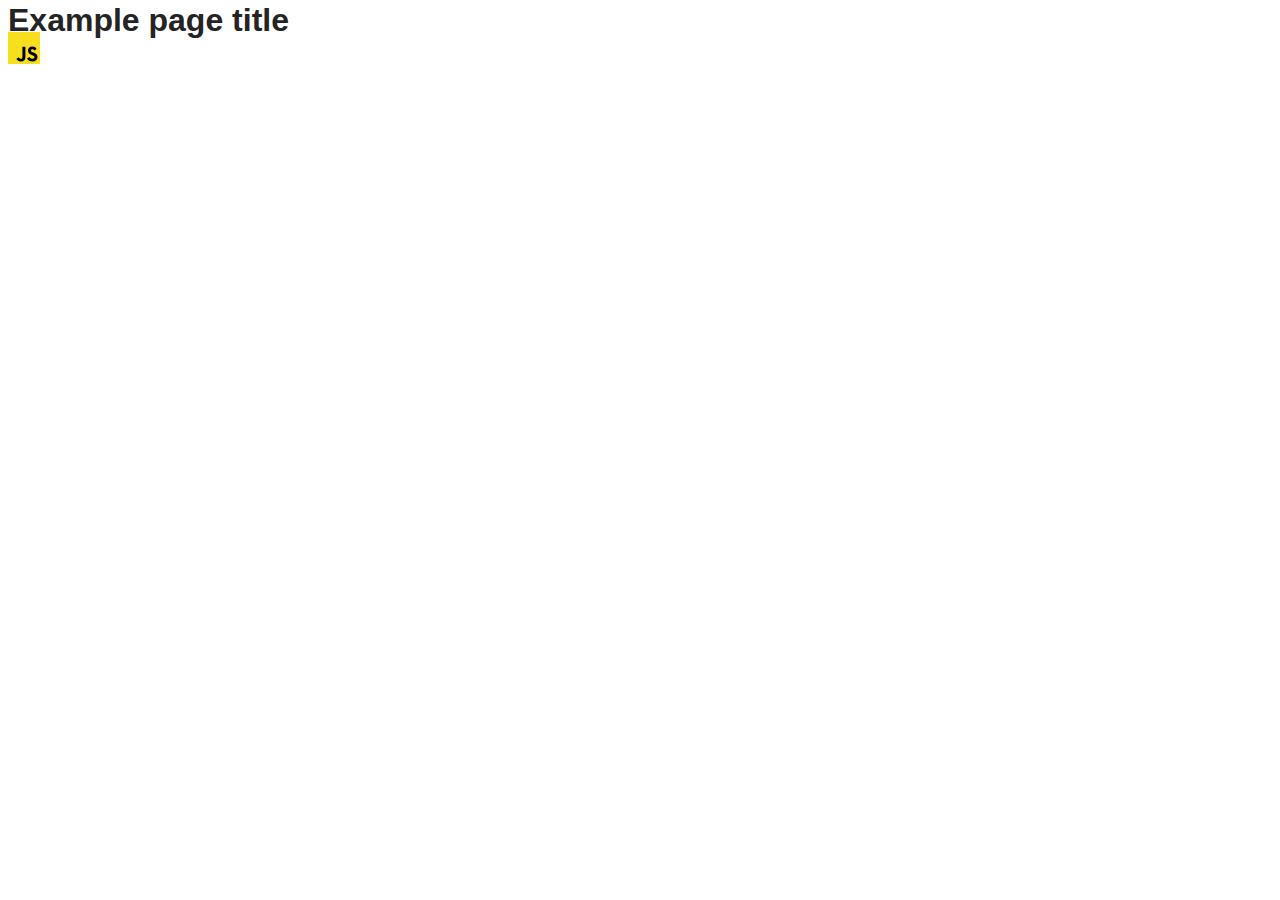
==== src/index.html @ f690c70f "Initial commit" ====
<!DOCTYPE html>
<html lang="en">
  <head>
    <meta charset="UTF-8" />
    <link rel="icon" type="image/svg+xml" href="/favicon.svg" />
    <meta name="viewport" content="width=device-width, initial-scale=1.0" />
    <title>Vanilla App Template</title>
    <link rel="stylesheet" href="./css/styles.css" />
  </head>
  <body>
    <load ="partials/header.html" />

    <section>
      <h1>Example page title</h1>
      <!-- Path to images as from index.html file -->
      <img src="./img/javascript.svg" alt="" />
    </section>

    <!-- Loads the specified .html file -->
    <load ="partials/vite-promo.html" />

    <script type="module" src="./main.js"></script>
  </body>
</html>
---- src/css/styles.css ----
/**
  |============================
  | include css partials with
  | default @import url()
  |============================
*/
@import url('./reset.css');
@import url('./vite-promo.css');
@import url('./header.css');

:root {
  font-family: Inter, Avenir, Helvetica, Arial, sans-serif;
  font-size: 16px;
  line-height: 24px;
  font-weight: 400;

  color: #242424;
  background-color: rgba(255, 255, 255, 0.87);

  font-synthesis: none;
  text-rendering: optimizeLegibility;
  -webkit-font-smoothing: antialiased;
  -moz-osx-font-smoothing: grayscale;
  -webkit-text-size-adjust: 100%;
}
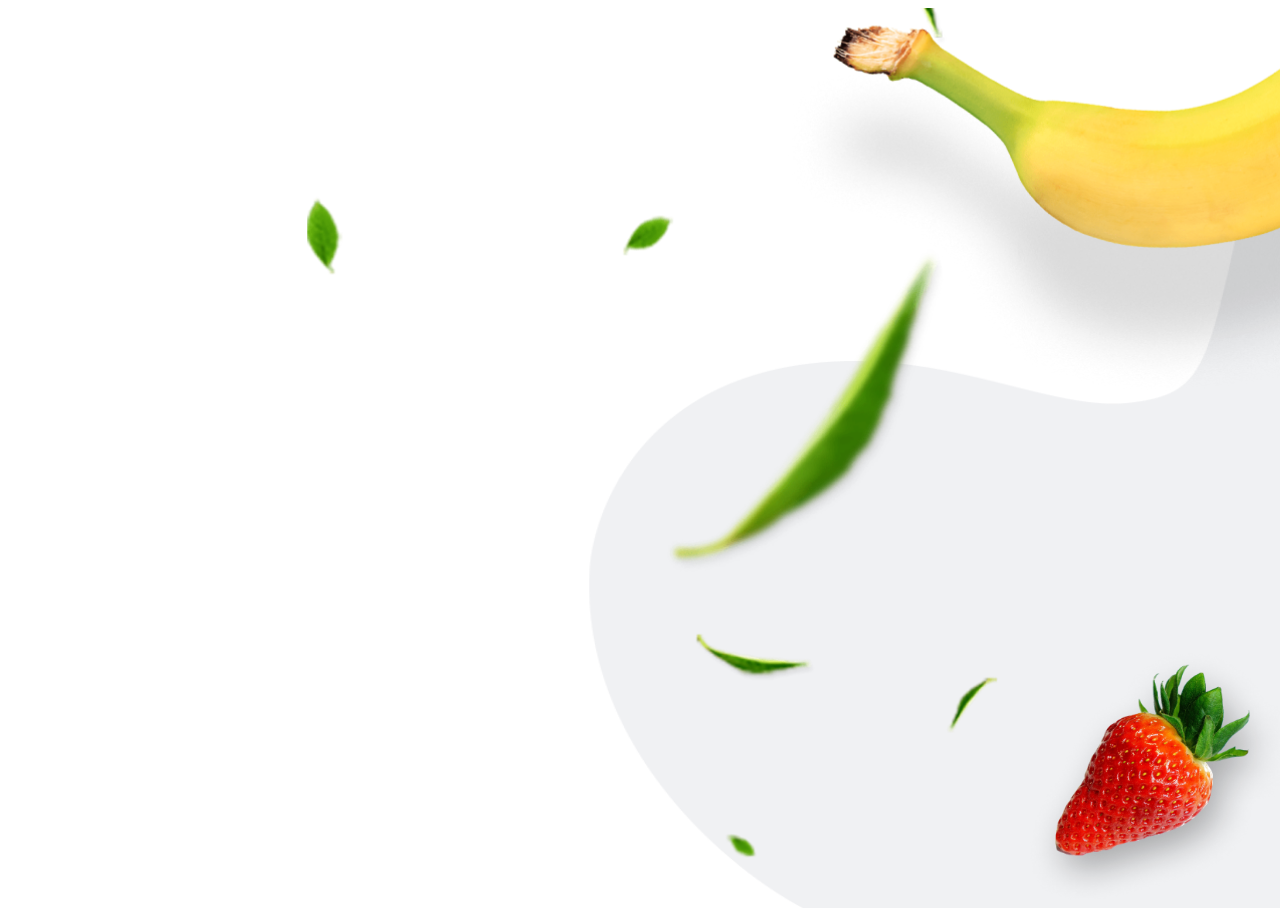
==== commit 28f50b41: "header y home" ====
--- a/src/index.html
+++ b/src/index.html
@@ -10,14 +10,8 @@
   <body>
     <load ="partials/header.html" />
 
-    <section>
-      <h1>Example page title</h1>
-      <!-- Path to images as from index.html file -->
-      <img src="./img/javascript.svg" alt="" />
-    </section>
-
     <!-- Loads the specified .html file -->
-    <load ="partials/vite-promo.html" />
+    <load ="partials/body.html" />
 
     <script type="module" src="./main.js"></script>
   </body>
--- a/src/css/styles.css
+++ b/src/css/styles.css
@@ -4,16 +4,13 @@
   | default @import url()
   |============================
 */
+@import url('https://fonts.googleapis.com/css2?family=Jost:ital,wght@0,100..900;1,100..900&display=swap');
 @import url('./reset.css');
-@import url('./vite-promo.css');
+@import url('./body.css');
 @import url('./header.css');
 
 :root {
-  font-family: Inter, Avenir, Helvetica, Arial, sans-serif;
-  font-size: 16px;
-  line-height: 24px;
-  font-weight: 400;
-
+  font-family: "Jost", sans-serif, Inter, Avenir, Helvetica, Arial, sans-serif;
   color: #242424;
   background-color: rgba(255, 255, 255, 0.87);
 
